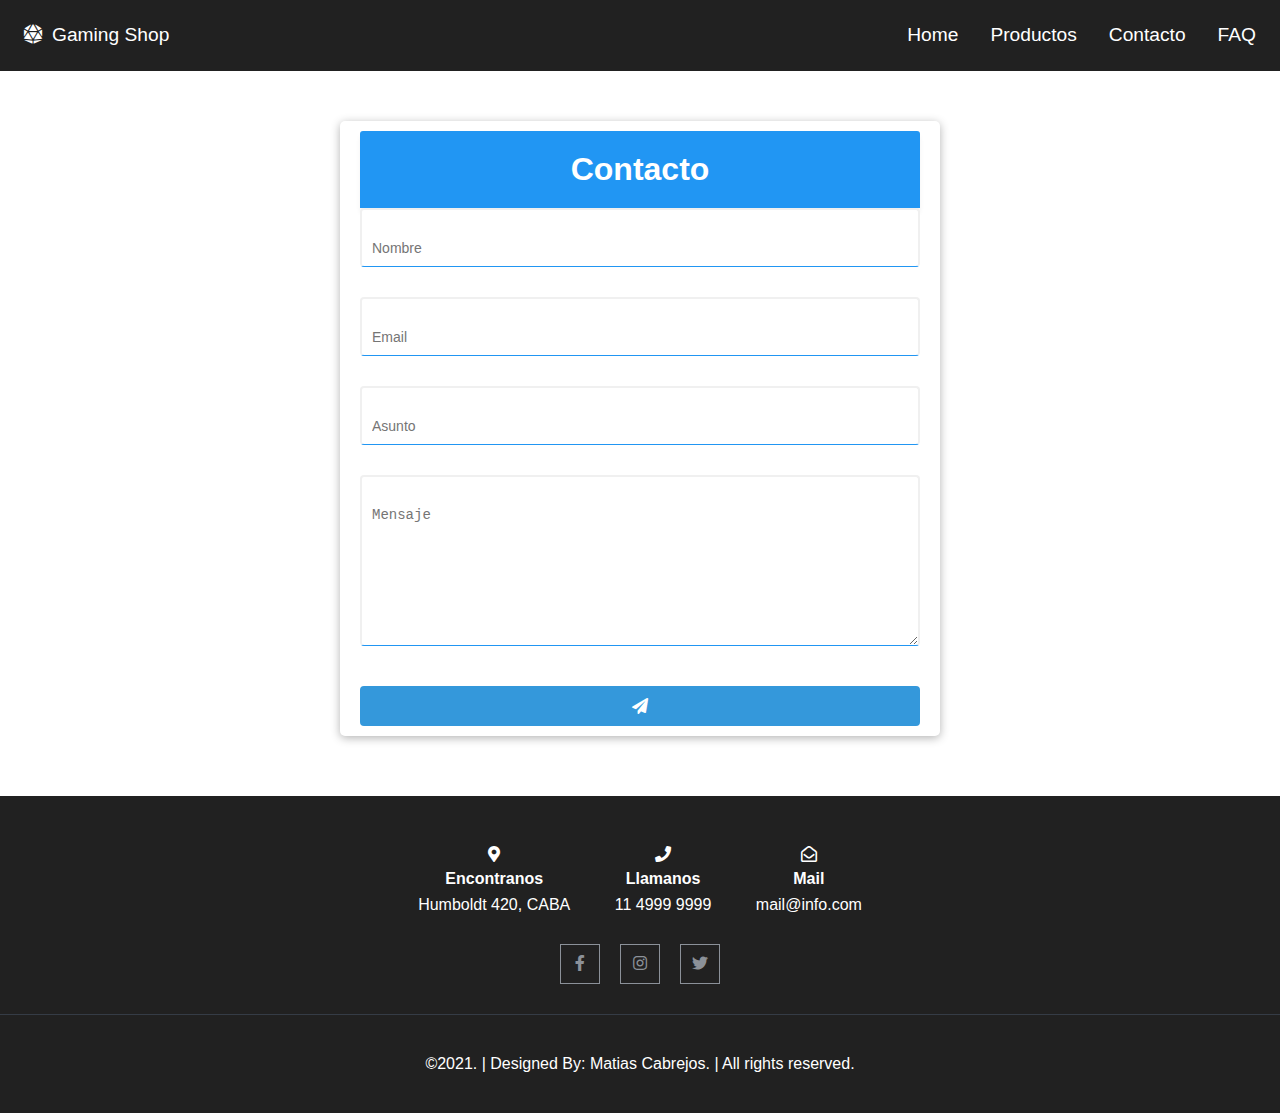
==== contactform.html @ 637e2594 "Adding faq page and making small changes to the style of the app" ====
<!DOCTYPE html>
<html lang="en">

<head>
  <meta charset="UTF-8">
  <meta http-equiv="X-UA-Compatible" content="IE=edge">
  <meta name="viewport" content="width=device-width, initial-scale=1.0">
  <title>Contacto</title>
  <link rel="stylesheet" href="contactstyle.css">
  <link rel="stylesheet" href="styles/footer.css">
  <link rel="stylesheet" href="styles/navbar.css">
  <link rel="stylesheet" href="styles/master.css">
  <link rel="stylesheet" href="https://cdnjs.cloudflare.com/ajax/libs/font-awesome/5.15.3/css/all.min.css" />
  <link rel="preconnect" href="https://fonts.googleapis.com">
  <link rel="preconnect" href="https://fonts.gstatic.com" crossorigin>
  <link href="https://fonts.googleapis.com/css2?family=Roboto:wght@400;500;700&display=swap" rel="stylesheet">
</head>

<body>

  <div class="transition">
    <nav class="nav">
      <input type="checkbox" id="nav__checkbox" class="nav__checkbox">
      <label for="nav__checkbox" class="nav__toggle">
        <svg class="menu" viewBox="0 0 448 512" width="100" title="bars">
          <path
            d="M16 132h416c8.837 0 16-7.163 16-16V76c0-8.837-7.163-16-16-16H16C7.163 60 0 67.163 0 76v40c0 8.837 7.163 16 16 16zm0 160h416c8.837 0 16-7.163 16-16v-40c0-8.837-7.163-16-16-16H16c-8.837 0-16 7.163-16 16v40c0 8.837 7.163 16 16 16zm0 160h416c8.837 0 16-7.163 16-16v-40c0-8.837-7.163-16-16-16H16c-8.837 0-16 7.163-16 16v40c0 8.837 7.163 16 16 16z" />
        </svg>
        <svg class="close" viewBox="0 0 384 512" width="100" title="times">
          <path
            d="M242.72 256l100.07-100.07c12.28-12.28 12.28-32.19 0-44.48l-22.24-22.24c-12.28-12.28-32.19-12.28-44.48 0L176 189.28 75.93 89.21c-12.28-12.28-32.19-12.28-44.48 0L9.21 111.45c-12.28 12.28-12.28 32.19 0 44.48L109.28 256 9.21 356.07c-12.28 12.28-12.28 32.19 0 44.48l22.24 22.24c12.28 12.28 32.2 12.28 44.48 0L176 322.72l100.07 100.07c12.28 12.28 32.2 12.28 44.48 0l22.24-22.24c12.28-12.28 12.28-32.19 0-44.48L242.72 256z" />
        </svg>
      </label>
      <ul class="nav__menu">
        <li><a class="hover-target" href="index.html"><i class="fas fa-dice-d20"></i>Gaming Shop</a></li>
        <li><a href="index.html">Home</a></li>
        <li><a href="products.html">Productos</a></li>
        <li><a href="contactform.html">Contacto</a></li>
        <li><a href="faq.html">FAQ</a></li>
      </ul>
    </nav>

    <div class="main">
      <div class="container">
        <form id="form" class="form">
          <h1>Contacto</h1>
          <div class="form-control">
            <input type="text" id="username" placeholder="Nombre">
            <small class="err">Error Message</small>
          </div>
          <div class="form-control">
            <input type="text" id="email" placeholder="Email">
            <small class="err">Error Message</small>
          </div>
          <div class="form-control">
            <input type="password" id="password" placeholder="Asunto">
            <small class="err">Error Message</small>
          </div>
          <div class="form-control">
            <textarea type="password" id="password2" placeholder="Mensaje" rows="8"></textarea>
            <div class="error"><small class="err">Error Message</small></div>
          </div>
          <button class="send-button" value="SEND">
            <div class="alt-send-button">
              <i class="fa fa-paper-plane"></i><span class="send-text">SEND</span>
            </div>
        </form>
      </div>
    </div>


    <section class="contact-area" id="contact">
      <div class="about">
        <div class="in-flex"><i class="fas fa-map-marker-alt"></i>
          <h4>Encontranos</h4>
          <span>Humboldt 420, CABA</span>
        </div>
        <div class="in-flex"><i class="fas fa-phone"></i>
          <h4>Llamanos</h4>
          <span>11 4999 9999</span>
        </div>
        <div class="in-flex">
          <i class="far fa-envelope-open"></i>
          <div class="cta-text">
            <h4>Mail</h4>
            <span>mail@info.com</span>
          </div>
        </div>
        <div class="contact-content text-center">

          <div class="contact-social">
            <ul>
              <li><a class="hover-target" href=""><i class="fab fa-facebook-f"></i></a></li>
              <li><a class="hover-target" href=""><i class="fab fa-instagram"></i></a></li>
              <li><a class="hover-target" href=""><i class="fab fa-twitter"></i></a></li>
            </ul>
          </div>
        </div>
    </section>

    <footer>
      <p>©2021. | Designed By: Matias Cabrejos. | All rights reserved.</p>
    </footer>
  </div>

  <script src="validation.js"></script>
</body>

</html>
---- contactstyle.css ----
.main {
  padding: 50px 0 60px 0;
}

:root {
  --succes-color: #2ecc71;
  --error-color: #e74c3c;
}

* {
  -webkit-box-sizing: border-box;
          box-sizing: border-box;
  padding: 0;
  margin: 0;
}

h1 {
  width: 100%;
  background: #2196f3;
  padding: 20px;
  color: white;
  -webkit-box-shadow: 0 5px 5px 0 rgba(0, 0, 0, 0.05);
          box-shadow: 0 5px 5px 0 rgba(0, 0, 0, 0.05);
  border-radius: 3px 3px 0 0;
  text-align: center;
}

.container {
  background-color: #fff;
  border-radius: 5px;
  -webkit-box-shadow: 0 2px 10px rgba(0, 0, 0, 0.3);
          box-shadow: 0 2px 10px rgba(0, 0, 0, 0.3);
  width: 600px;
  margin: auto;
}

h2 {
  text-align: center;
  margin: 0 0 20px;
}

.form {
  padding: 10px 20px;
  margin: auto;
}

.form-control {
  margin-bottom: 10px;
  padding-bottom: 20px;
  position: relative;
}

.form-control label {
  color: #777;
  display: block;
  margin-bottom: 5px;
}

.form-control input,
textarea {
  border: 2px solid #f0f0f0;
  border-radius: 4px;
  display: block;
  width: 100%;
  padding: 10px;
  font-size: 14px;
  border-bottom: 1px solid #2196f3;
  padding-top: 30px;
}

.form-control input:focus,
textarea:focus {
  outline: 0;
}

.form-control small {
  color: var(--error-color);
  position: absolute;
  bottom: 0;
  left: 0;
  visibility: hidden;
}

.form-control.error small {
  visibility: visible;
}

.form button {
  cursor: pointer;
  background-color: #3498db;
  border: 2px solid #3498db;
  border-radius: 4px;
  color: #fff;
  display: block;
  padding: 10px;
  font-size: 16px;
  margin-top: 20px;
  width: 100%;
}

.send-button {
  margin-top: 15px;
  height: 40px;
  width: 400px;
  overflow: hidden;
  -webkit-transition: all 0.2s ease-in-out;
  transition: all 0.2s ease-in-out;
}

.alt-send-button {
  height: 16px;
  -webkit-transition: all 0.2s ease-in-out;
  transition: all 0.2s ease-in-out;
}

.send-text {
  display: block;
  margin-top: 12px;
  font: 700 12px "Lato", sans-serif;
  letter-spacing: 2px;
}

.alt-send-button:hover {
  -webkit-transform: translate3d(0px, -29px, 0px);
          transform: translate3d(0px, -29px, 0px);
}

@media only screen and (min-width: 360px) and (max-width: 1000px) {
  .container {
    position: relative;
    z-index: 99;
    width: 90%;
    height: 100%;
  }
}

@media screen and (device-aspect-ratio: 40 / 71) {
  .container {
    position: relative;
    z-index: 99;
    width: 90%;
    height: 100%;
  }
}
/*# sourceMappingURL=contactstyle.css.map */
---- styles/footer.css ----
body {
  font-family: Verdana, sans-serif;
  margin: 0;
}

section {
  padding: 30px 0;
  /* min-height: 100vh;*/
}

ul {
  margin: 0;
  padding: 0;
  list-style: none;
}

.contact-area {
  border-bottom: 1px solid #353c46;
}

.contact-content p {
  font-size: 15px;
  margin: 30px 0 60px;
  position: relative;
}

.contact-content p::after {
  background: #353c46;
  bottom: -30px;
  content: "";
  height: 1px;
  left: 50%;
  position: absolute;
  -webkit-transform: translate(-50%);
          transform: translate(-50%);
  width: 80%;
}

.contact-content h6 {
  color: #8b9199;
  font-size: 15px;
  font-weight: 400;
  margin-bottom: 10px;
}

.contact-content span {
  color: #353c47;
  margin: 0 10px;
}

.contact-social {
  margin-top: 10px;
  text-align: center;
}

.contact-social > ul {
  display: -webkit-inline-box;
  display: -ms-inline-flexbox;
  display: inline-flex;
}

.contact-social ul li a {
  border: 1px solid #8b9199;
  color: #8b9199;
  display: inline-block;
  height: 40px;
  margin: 0 10px;
  padding-top: 10px;
  -webkit-transition: all 0.4s ease 0s;
  transition: all 0.4s ease 0s;
  width: 40px;
}

.contact-social ul li a:hover {
  border: 1px solid #2196f3;
  color: #2196f3;
}

section,
footer {
  background: #212121;
  color: white;
}

footer p {
  padding: 40px 0;
  text-align: center;
}

.about {
  text-align: center;
}

.in-flex {
  display: inline-block;
  margin: 20px;
}

.in-flex i {
  margin-bottom: 8px;
}

.in-flex h4 {
  margin-bottom: 8px;
}

@media only screen and (min-width: 280px) and (max-width: 1000px) {
  .in-flex {
    display: block;
  }
  .contact-area {
    margin-top: 16px;
  }
}

@media screen and (device-aspect-ratio: 40 / 71) {
  footer p {
    font-size: 14px;
    margin: 0 5px 0 5px;
  }
  .contact-area {
    margin-top: 16px;
  }
}
/*# sourceMappingURL=footer.css.map */
---- styles/navbar.css ----
*,
*::before,
*::after {
  -webkit-box-sizing: border-box;
          box-sizing: border-box;
  margin: 0;
  padding: 0;
}

body {
  font-family: Verdana, sans-serif;
  margin: 0;
}

nav i {
  padding-right: 10px;
}

.nav {
  border-bottom: 1px solid #212121;
  background-color: #212121;
  padding: 1.5rem;
}

.nav__toggle {
  position: absolute;
  cursor: pointer;
  margin: 0rem 1rem;
  right: 0;
}

.nav__toggle svg {
  width: 1.5rem;
  fill: white;
}

.nav__toggle .close {
  display: none;
}

.nav__toggle .menu {
  margin-top: 0;
}

.nav__checkbox {
  display: none;
}

.nav__menu {
  display: -webkit-box;
  display: -ms-flexbox;
  display: flex;
  -webkit-box-orient: vertical;
  -webkit-box-direction: normal;
      -ms-flex-direction: column;
          flex-direction: column;
  gap: 2rem;
  -webkit-box-align: center;
      -ms-flex-align: center;
          align-items: center;
}

.nav__menu li {
  list-style: none;
  display: none;
}

.nav__menu li:first-child {
  margin-right: auto;
  display: block;
}

.nav__menu a {
  text-decoration: none;
  color: white;
  font-size: 1.2rem;
}

.nav__menu svg {
  width: 1.5rem;
  fill: white;
}

#nav__checkbox:checked ~ ul.nav__menu li {
  display: block;
}

#nav__checkbox:checked ~ label.nav__toggle .close {
  display: block;
}

#nav__checkbox:checked ~ label.nav__toggle .menu {
  display: none;
}

@media only screen and (min-width: 560px) {
  .nav__toggle {
    display: none;
  }
  .nav__menu {
    -webkit-box-orient: horizontal;
    -webkit-box-direction: normal;
        -ms-flex-direction: row;
            flex-direction: row;
  }
  .nav__menu li {
    display: block;
  }
}
/*# sourceMappingURL=navbar.css.map */
---- styles/master.css ----
.transition {
    animation: transitionIn 0.75s;
}

@keyframes transitionIn {
    from {
        opacity: 0;
        transform: rotateX(-10deg);
    }

    to {
        opacity: 1;
        transform: rotateX(0);
    }
}
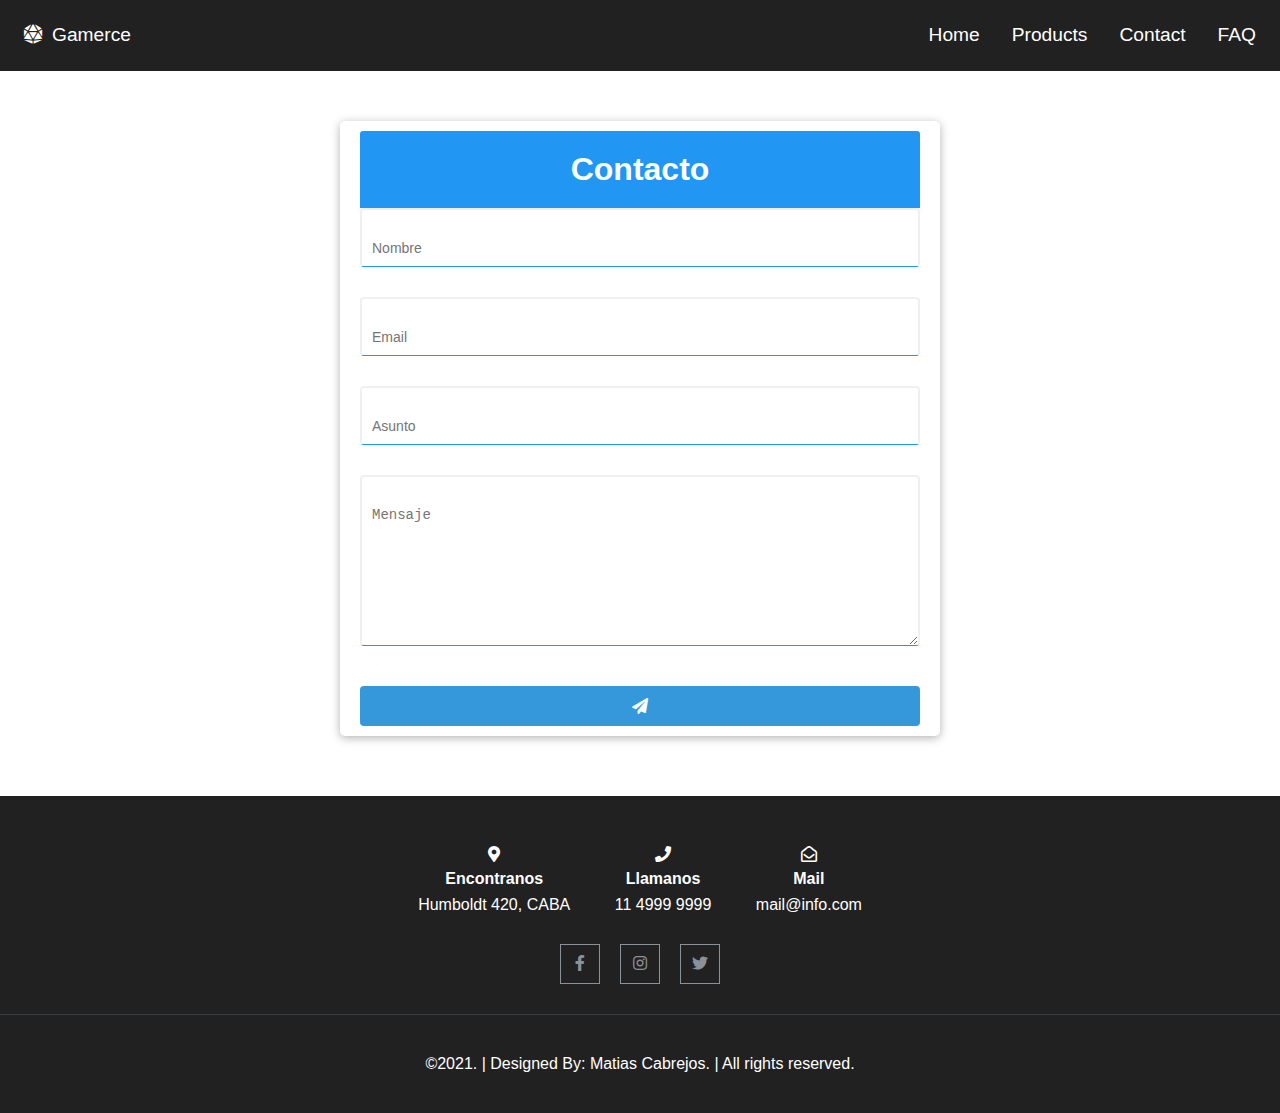
==== commit d9d1c6aa: "Adding faq link to the navbar and making small changes in the faq page" ====
--- a/contactform.html
+++ b/contactform.html
@@ -32,10 +32,10 @@
         </svg>
       </label>
       <ul class="nav__menu">
-        <li><a class="hover-target" href="index.html"><i class="fas fa-dice-d20"></i>Gaming Shop</a></li>
+        <li><a class="hover-target" href="index.html"><i class="fas fa-dice-d20"></i>Gamerce</a></li>
         <li><a href="index.html">Home</a></li>
-        <li><a href="products.html">Productos</a></li>
-        <li><a href="contactform.html">Contacto</a></li>
+        <li><a href="products.html">Products</a></li>
+        <li><a href="contactform.html">Contact</a></li>
         <li><a href="faq.html">FAQ</a></li>
       </ul>
     </nav>
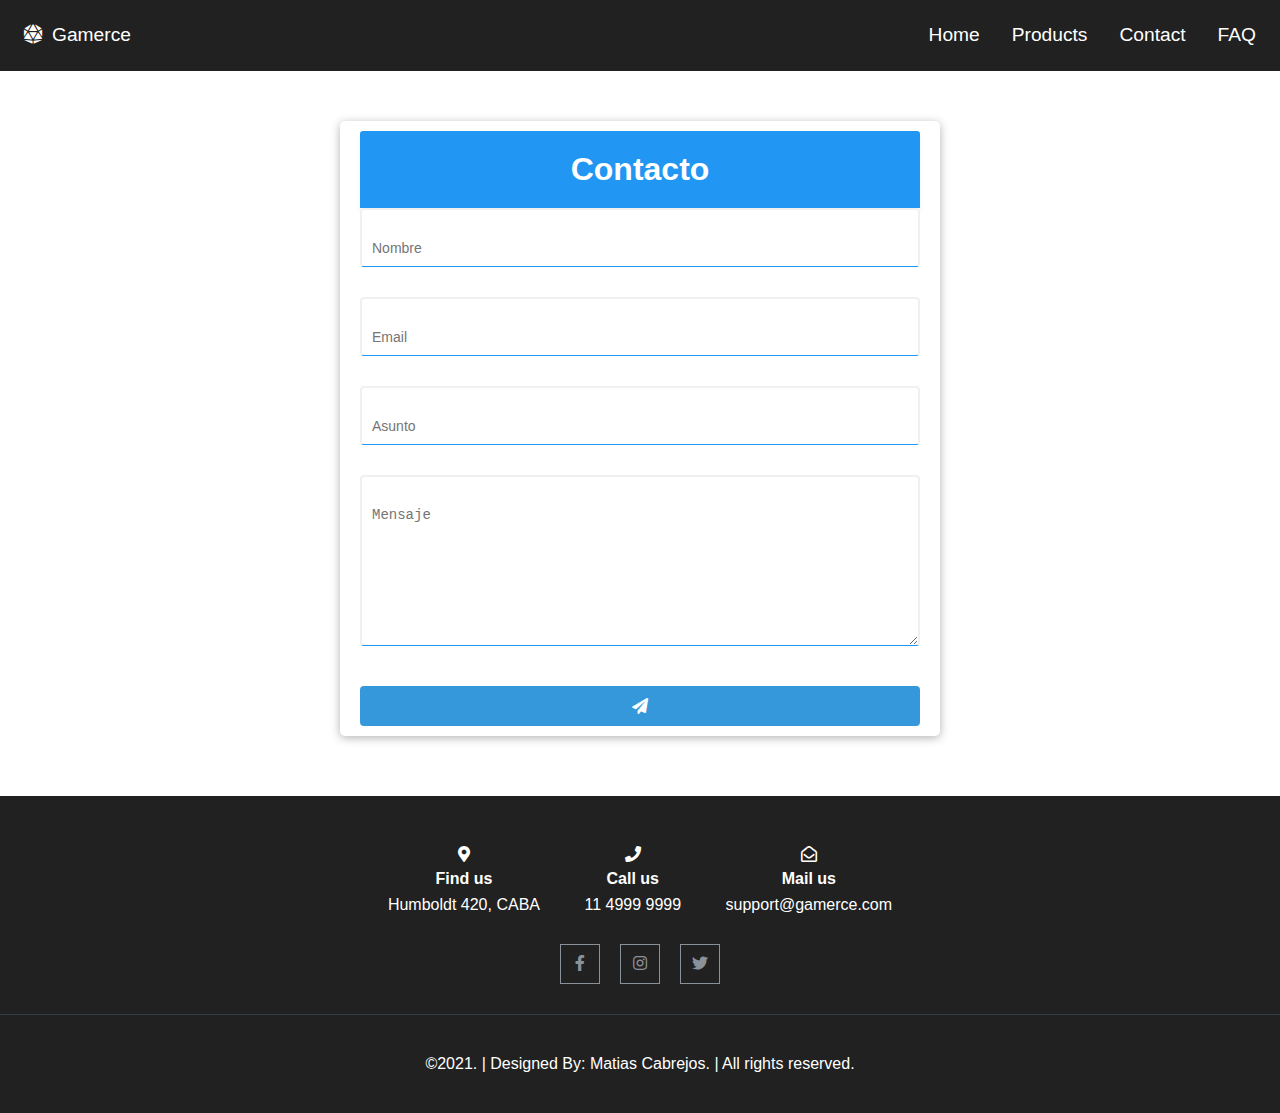
==== commit 77027e9a: "Making changes to the products page" ====
--- a/contactform.html
+++ b/contactform.html
@@ -72,18 +72,19 @@
     <section class="contact-area" id="contact">
       <div class="about">
         <div class="in-flex"><i class="fas fa-map-marker-alt"></i>
-          <h4>Encontranos</h4>
-          <span>Humboldt 420, CABA</span>
+          <h4>Find us</h4>
+          <span>
+            Humboldt 420, CABA</span>
         </div>
         <div class="in-flex"><i class="fas fa-phone"></i>
-          <h4>Llamanos</h4>
+          <h4>Call us</h4>
           <span>11 4999 9999</span>
         </div>
         <div class="in-flex">
           <i class="far fa-envelope-open"></i>
           <div class="cta-text">
-            <h4>Mail</h4>
-            <span>mail@info.com</span>
+            <h4>Mail us</h4>
+            <span>support@gamerce.com</span>
           </div>
         </div>
         <div class="contact-content text-center">
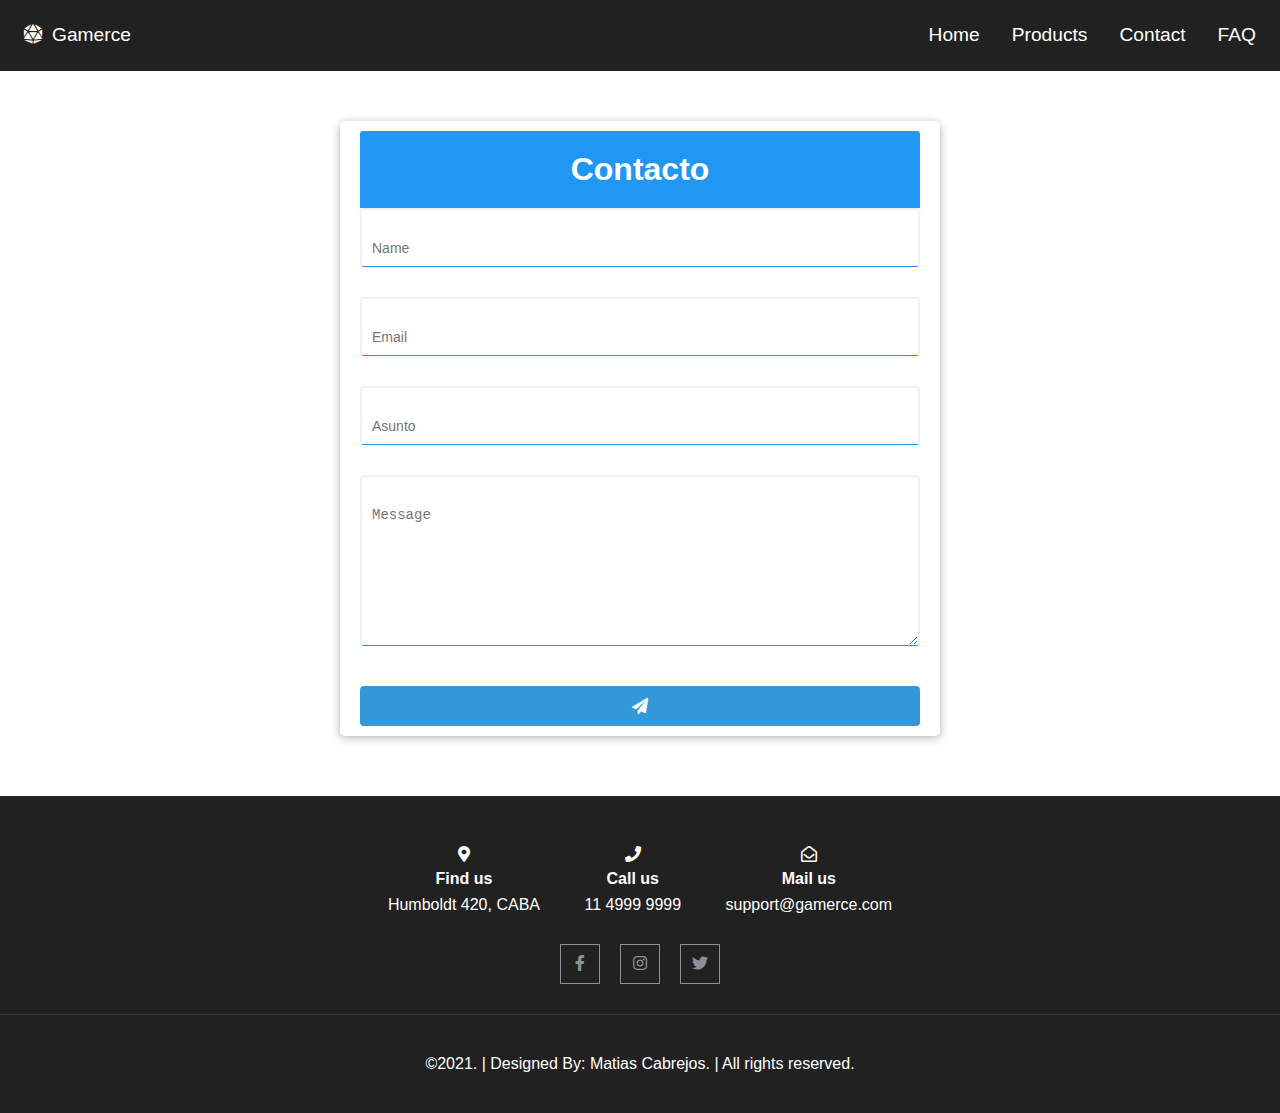
==== commit f73a496d: "Making changes to the contact page" ====
--- a/contactform.html
+++ b/contactform.html
@@ -45,7 +45,7 @@
         <form id="form" class="form">
           <h1>Contacto</h1>
           <div class="form-control">
-            <input type="text" id="username" placeholder="Nombre">
+            <input type="text" id="username" placeholder="Name">
             <small class="err">Error Message</small>
           </div>
           <div class="form-control">
@@ -57,7 +57,7 @@
             <small class="err">Error Message</small>
           </div>
           <div class="form-control">
-            <textarea type="password" id="password2" placeholder="Mensaje" rows="8"></textarea>
+            <textarea type="password" id="password2" placeholder="Message" rows="8"></textarea>
             <div class="error"><small class="err">Error Message</small></div>
           </div>
           <button class="send-button" value="SEND">
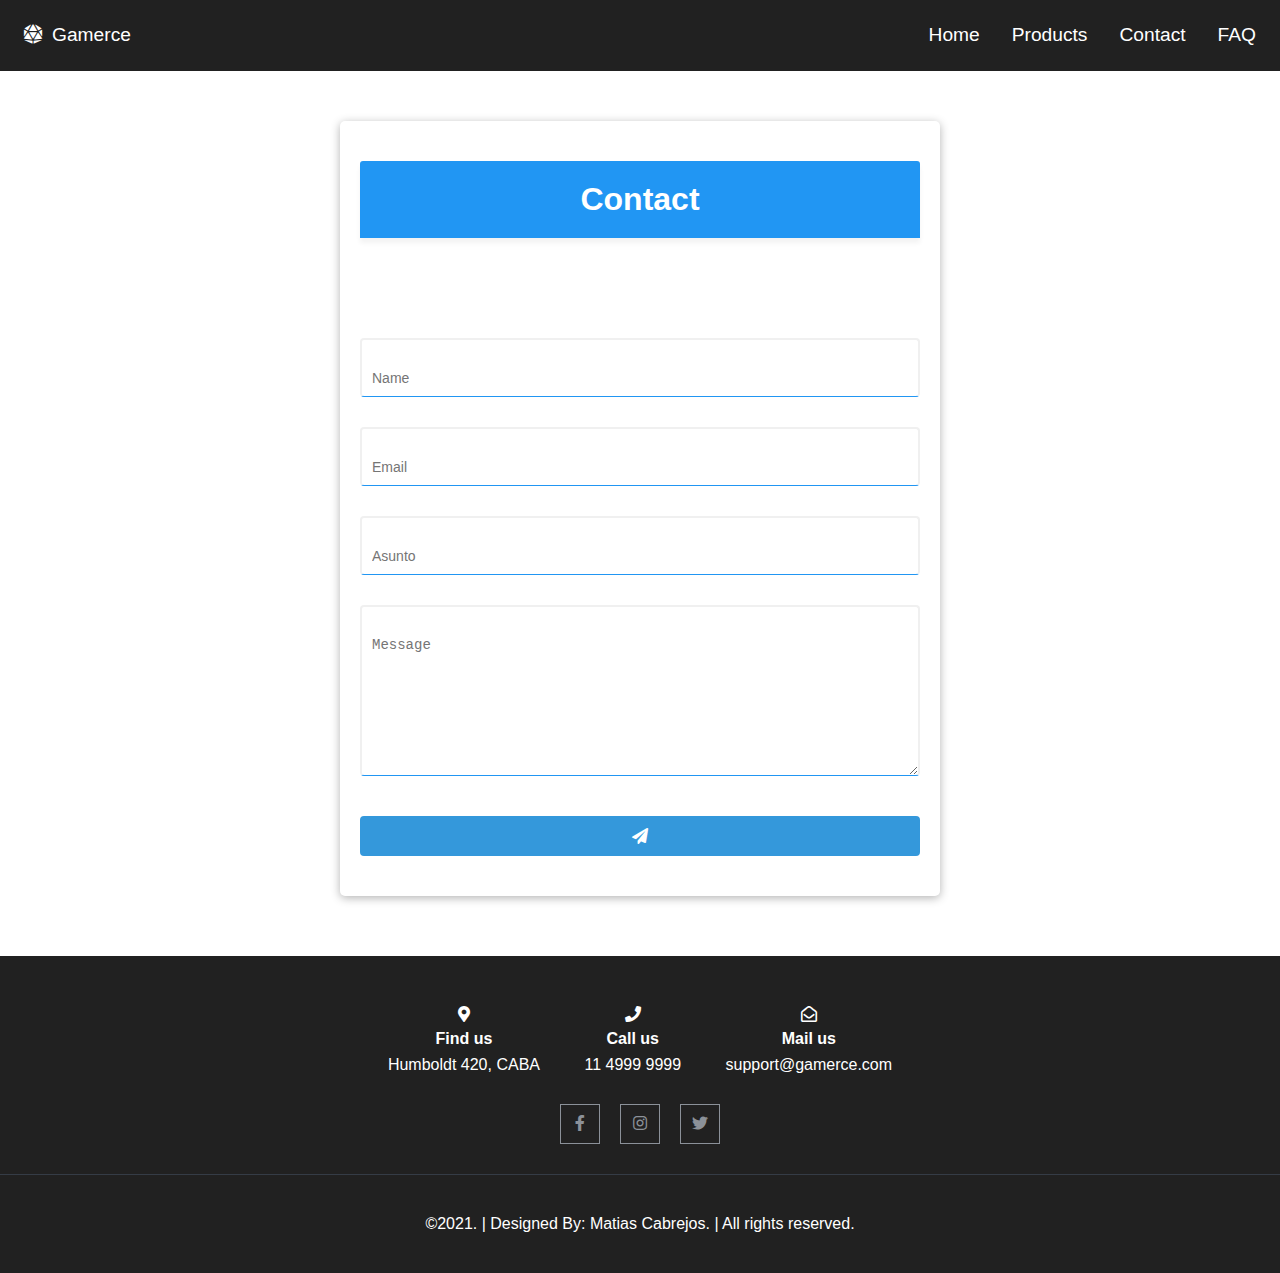
==== commit 25f432f2: "Adjusting some things on the contact page" ====
--- a/contactform.html
+++ b/contactform.html
@@ -43,7 +43,7 @@
     <div class="main">
       <div class="container">
         <form id="form" class="form">
-          <h1>Contacto</h1>
+          <h1>Contact</h1>
           <div class="form-control">
             <input type="text" id="username" placeholder="Name">
             <small class="err">Error Message</small>
--- a/contactstyle.css
+++ b/contactstyle.css
@@ -18,6 +18,7 @@
   width: 100%;
   background: #2196f3;
   padding: 20px;
+  margin-bottom: 100px;
   color: white;
   -webkit-box-shadow: 0 5px 5px 0 rgba(0, 0, 0, 0.05);
           box-shadow: 0 5px 5px 0 rgba(0, 0, 0, 0.05);
@@ -40,7 +41,7 @@
 }
 
 .form {
-  padding: 10px 20px;
+  padding: 40px 20px;
   margin: auto;
 }
 
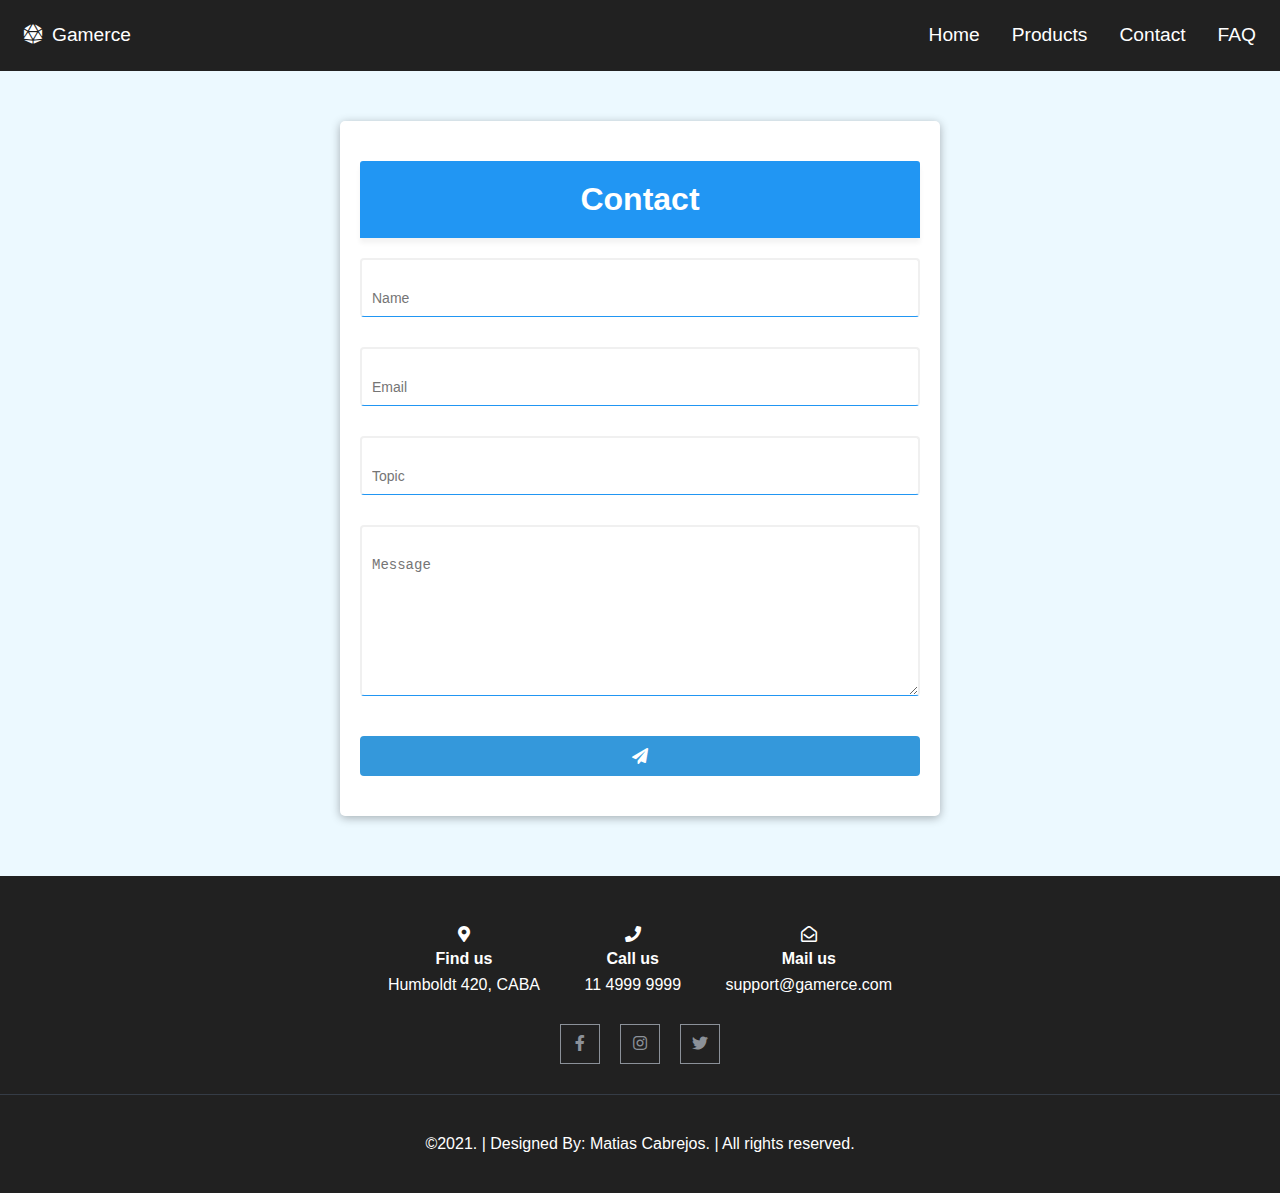
==== commit b6ceb056: "Working in small details of the app in order to make it responsive" ====
--- a/contactform.html
+++ b/contactform.html
@@ -53,7 +53,7 @@
             <small class="err">Error Message</small>
           </div>
           <div class="form-control">
-            <input type="password" id="password" placeholder="Asunto">
+            <input type="password" id="password" placeholder="Topic">
             <small class="err">Error Message</small>
           </div>
           <div class="form-control">
--- a/contactstyle.css
+++ b/contactstyle.css
@@ -14,11 +14,15 @@
   margin: 0;
 }
 
+html {
+  background-color: #ecf9ff;
+}
+
 h1 {
   width: 100%;
   background: #2196f3;
   padding: 20px;
-  margin-bottom: 100px;
+  margin-bottom: 20px;
   color: white;
   -webkit-box-shadow: 0 5px 5px 0 rgba(0, 0, 0, 0.05);
           box-shadow: 0 5px 5px 0 rgba(0, 0, 0, 0.05);
--- a/styles/footer.css
+++ b/styles/footer.css
@@ -111,6 +111,9 @@
   .contact-area {
     margin-top: 16px;
   }
+  footer p {
+    margin: 0 4px 0 4px;
+  }
 }
 
 @media screen and (device-aspect-ratio: 40 / 71) {
--- a/styles/navbar.css
+++ b/styles/navbar.css
@@ -76,6 +76,10 @@
   font-size: 1.2rem;
 }
 
+.nav__menu a:hover {
+  color: #2196f3;
+}
+
 .nav__menu svg {
   width: 1.5rem;
   fill: white;
